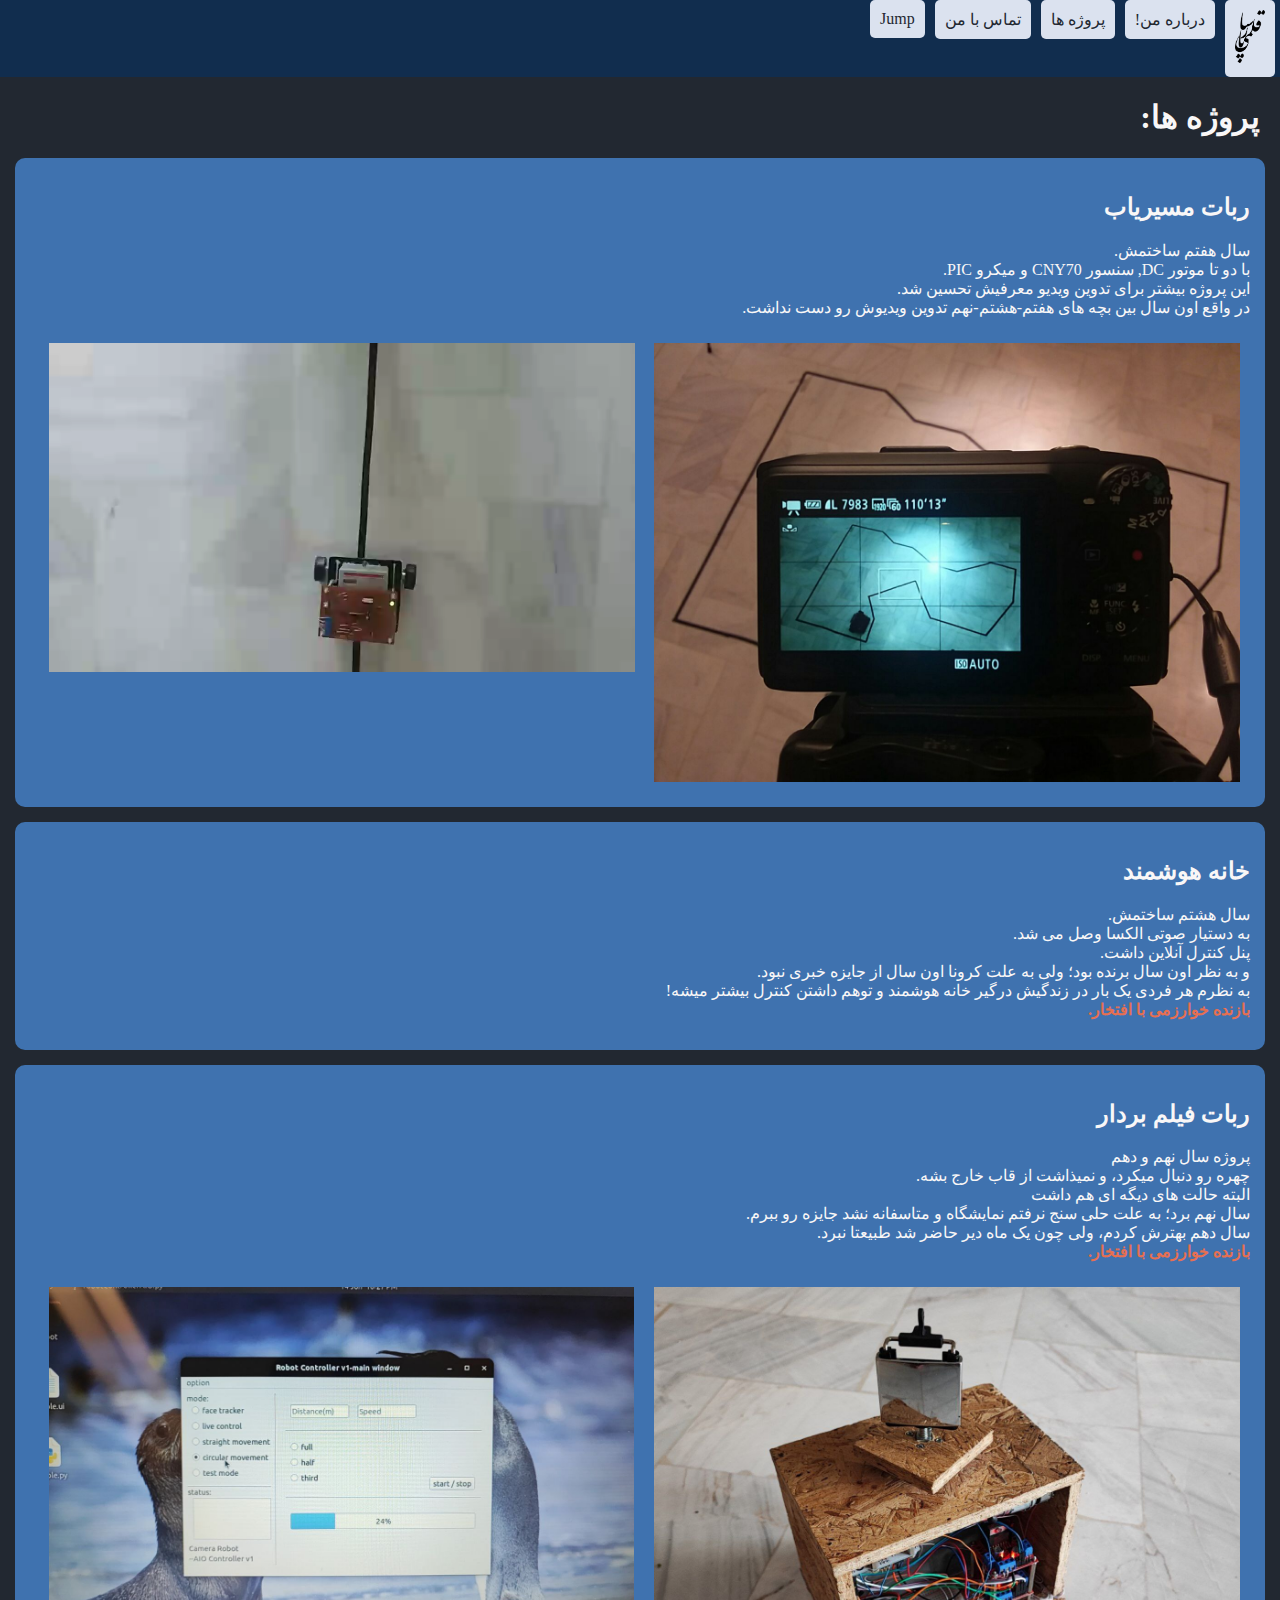
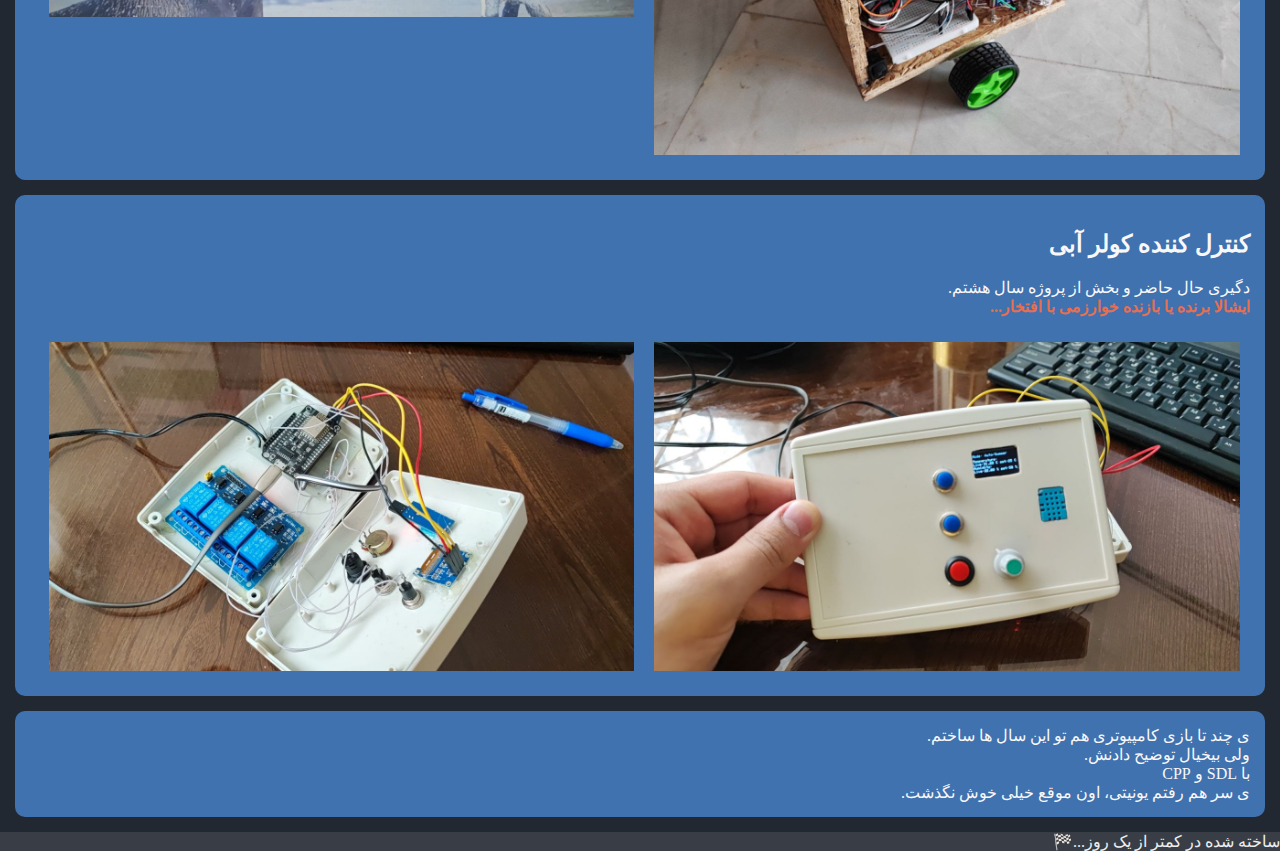
==== sub-pages/projects.html @ 15c3c80a "first commit" ====
<!DOCTYPE html>
<html lang="fr" dir="rtl">
    <head>
        <meta charset="UTF-8"/>
        <meta name="viewport" content="width=device-width, initial-scale=1.0">
        <title>Parsa.g</title>
        <link rel="stylesheet" href="../styles/projects-styles.css">
    </head>
    <body>
        <header>
            <nav>
                <ul>
                    <li><a href="../index.html"><img src="../pic/nastq1.png" alt="لگو نوشتاری"/></a></li>
                    <li><a href="../sub-pages/about-me.html">درباره من!</a></li>
                    <li><a href="../sub-pages/projects.html">پروژه ها</a></li>
                    <li><a href="../sub-pages/call-me.html">تماس با من</a></li>
                    <li><a href="../jump/jump.html">Jump</a></li>
                </ul>
            </nav>
        </header>
        <main>
            <h1>پروژه ها:</h1>
            <article>
                <h2>ربات مسیریاب</h2>
                <p>
                    سال هفتم ساختمش.<br>
                    با دو تا موتور DC, سنسور CNY70 و میکرو PIC.<br>
                    این پروژه بیشتر برای تدوین ویدیو معرفیش تحسین شد.<br>
                    در واقع اون سال بین بچه های هفتم-هشتم-نهم تدوین ویدیوش رو دست نداشت.
                </p>
                <img src="../pic/robatMasirYab.png" alt="عکس از ربات مسیر یاب" />
                <video autoplay loop src="../pic/doc_2024-06-30_16-10-38.mp4" type="video/mp4">
                    Your browser does not support the video tag.<br>
                    فیلمی از حرکت ربات
                </video>
            </article>
            <article>
                <h2>خانه هوشمند</h2>
                <p>
                    سال هشتم ساختمش.<br>
                    به دستیار صوتی الکسا وصل می شد.<br>
                    پنل کنترل آنلاین داشت.<br>
                    و به نظر اون سال برنده بود؛ ولی به علت کرونا اون سال از جایزه خبری نبود.<br>
                    به نظرم هر فردی یک بار در زندگیش درگیر خانه هوشمند و توهم داشتن کنترل بیشتر میشه!<br>
                    <strong>بازنده خوارزمی با افتخار.</strong>
                </p>
            </article>
            <article>
                <h2>ربات فیلم بردار</h2>
                <p>
                    پروژه سال نهم و دهم<br>
                    چهره رو دنبال میکرد، و نمیذاشت از قاب خارج بشه.<br>
                    البته حالت های دیگه ای هم داشت<br>
                    سال نهم برد؛ به علت حلی سنج نرفتم نمایشگاه و متاسفانه نشد جایزه رو ببرم.<br>
                    سال دهم بهترش کردم، ولی چون یک ماه دیر حاضر شد طبیعتا نبرد.<br>
                    <strong>بازنده خوارزمی با افتخار.</strong>
                </p>
                <img src="../pic/robatTasvirBardar1.png" alt="تصویری از ربات تصویر بردار" />
                <img src="../pic/robatTasvirBardar2.png" alt="تصویری از رابط کاربری اپلیکیشن ربات فیلم بردار"/>
            </article>
            <article>
                <h2>کنترل کننده کولر آبی</h2>
                <p>
                    دگیری حال حاضر و بخش از پروژه سال هشتم.<br>
                    <strong>ایشالا برنده یا بازنده خوارزمی با افتخار...</strong>
                </p>
                <img src="../pic/ACcontroller1.png" alt="عکسی از نمای بیرونی کنترلر"/>
                <img src="../pic/ACcontroler2.png" alt="عکسی از نمای داخلی کنترلر"/>
            </article>
            <article>
                ی چند تا بازی کامپیوتری هم تو این سال ها ساختم.<br>
                ولی بیخیال توضیح دادنش.<br>
                با SDL و CPP<br>
                ی سر هم رفتم یونیتی، اون موقع خیلی خوش نگذشت.
            </article>
        </main>
        <footer>
            <p>ساخته شده در کمتر از یک روز...🏁</p>
        </footer>
    </body>
</html>
---- styles/projects-styles.css ----
@font-face {
    font-family: "Lalezar", system-ui;
    src: url(https://fonts.googleapis.com/css2?family=Lalezar&display=swap);
}

body {
    font-family: Lalezar;
    margin: 0px;
    padding: 0px;
    background-color: #393E46;
}

header {
    background-color: #112D4E;
}

header ul {
    list-style-type: none;
    margin: 0;
    padding: 0;
    overflow: hidden;
}

header li {
    float: right;
    margin: 0 5px;
    padding: 10px;
    background-color: #DBE2EF;
    border-radius: 5px;
}

header li:hover {
    background-color: #3F72AF;
}

header img {
    max-width: 30px;
}

header a {
    color: #222831;
    text-decoration: none;
}

main {
    color: #F9F7F7;
    background-color: #222831;
    overflow: hidden;
}

main h1 {
    padding: 0 20px;
}

main a {
    color: #F4A261;
    text-decoration: none;
}

main a:hover {
    color: #E9C46A;
}

main article {
    margin: 15px;
    padding: 15px;
    background-color: #3F72AF;
    border-radius: 10px;
    overflow: hidden;
}

main img {
    float: right;
    width: 48%;
    margin: 10px;
}

main video {
    float: right;
    width: 48%;
    margin: 10px;
}

strong {
    color: #E76F51;
}

footer {
    margin: 0;
    padding: 0;
    border: 0;
    color: #EEEEEE;
    background-color: #393E46;
}

footer p {
    margin: 0;
    padding: 0;
}
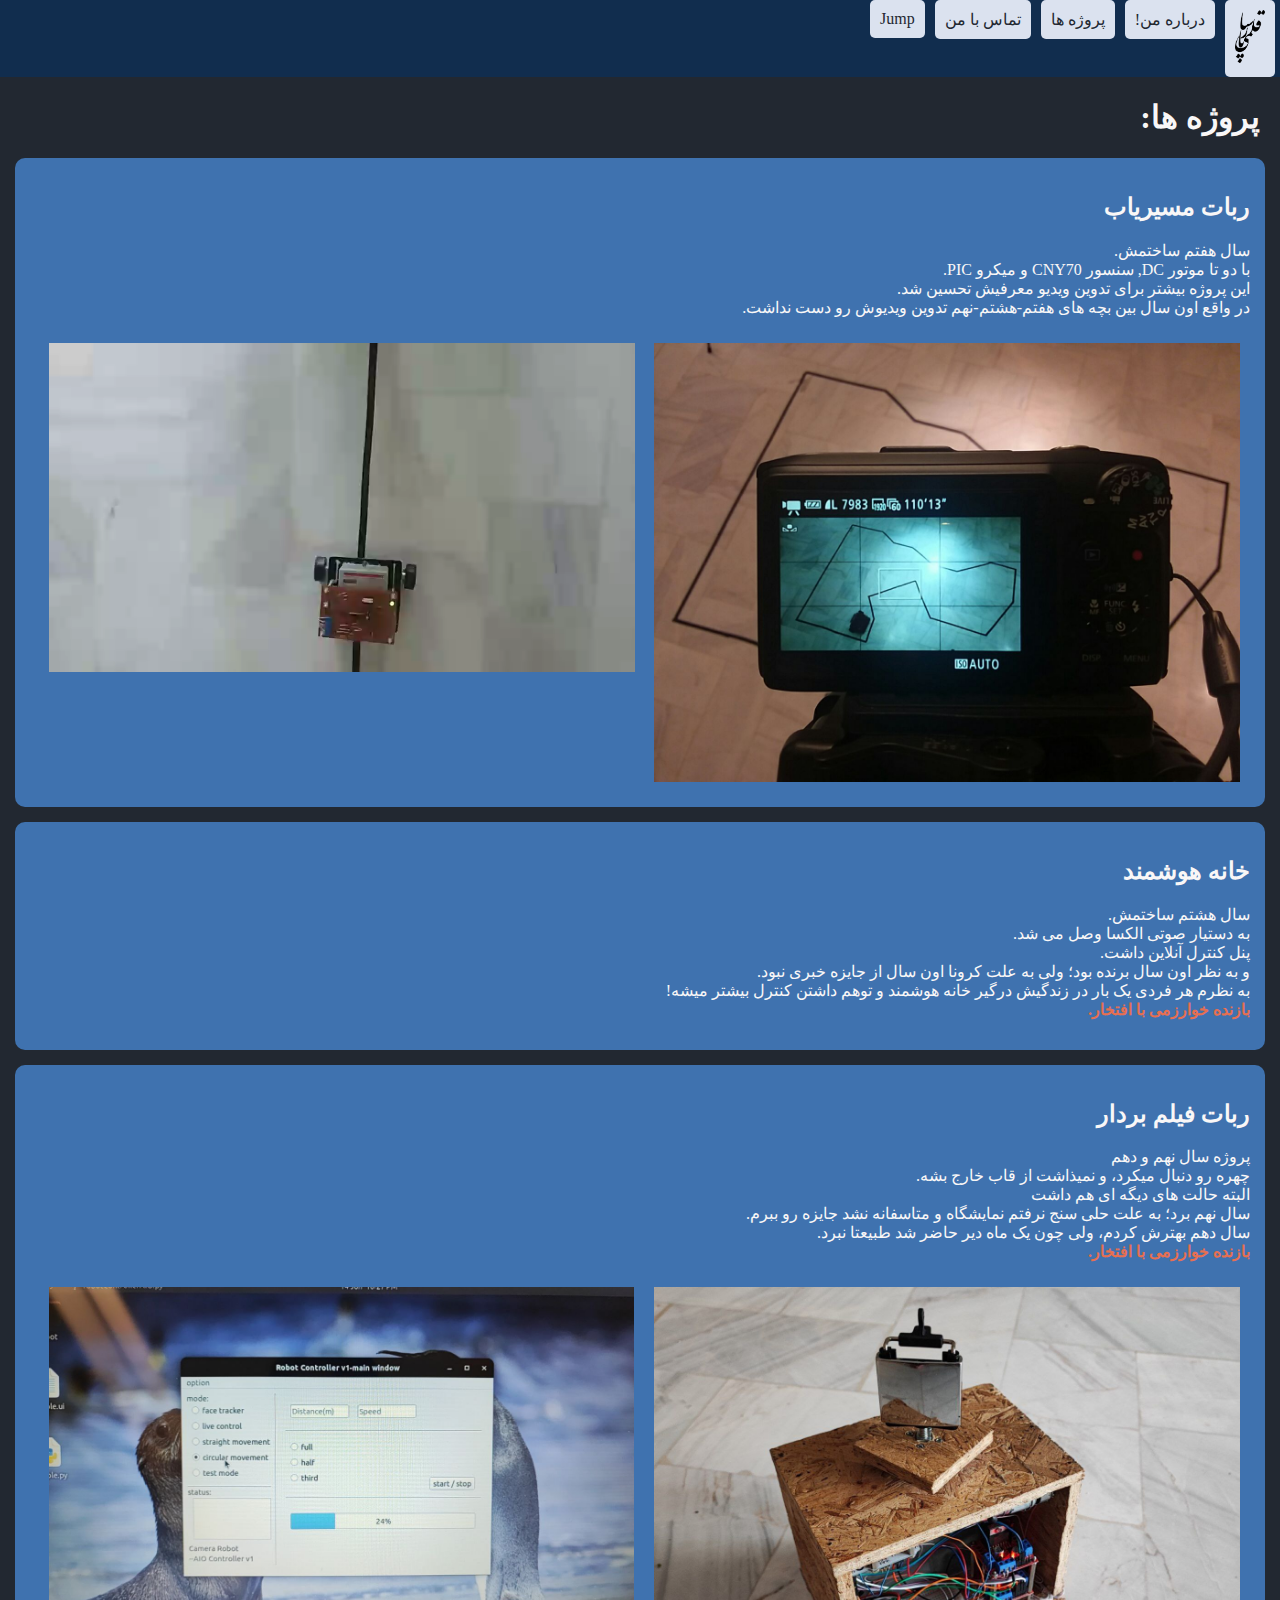
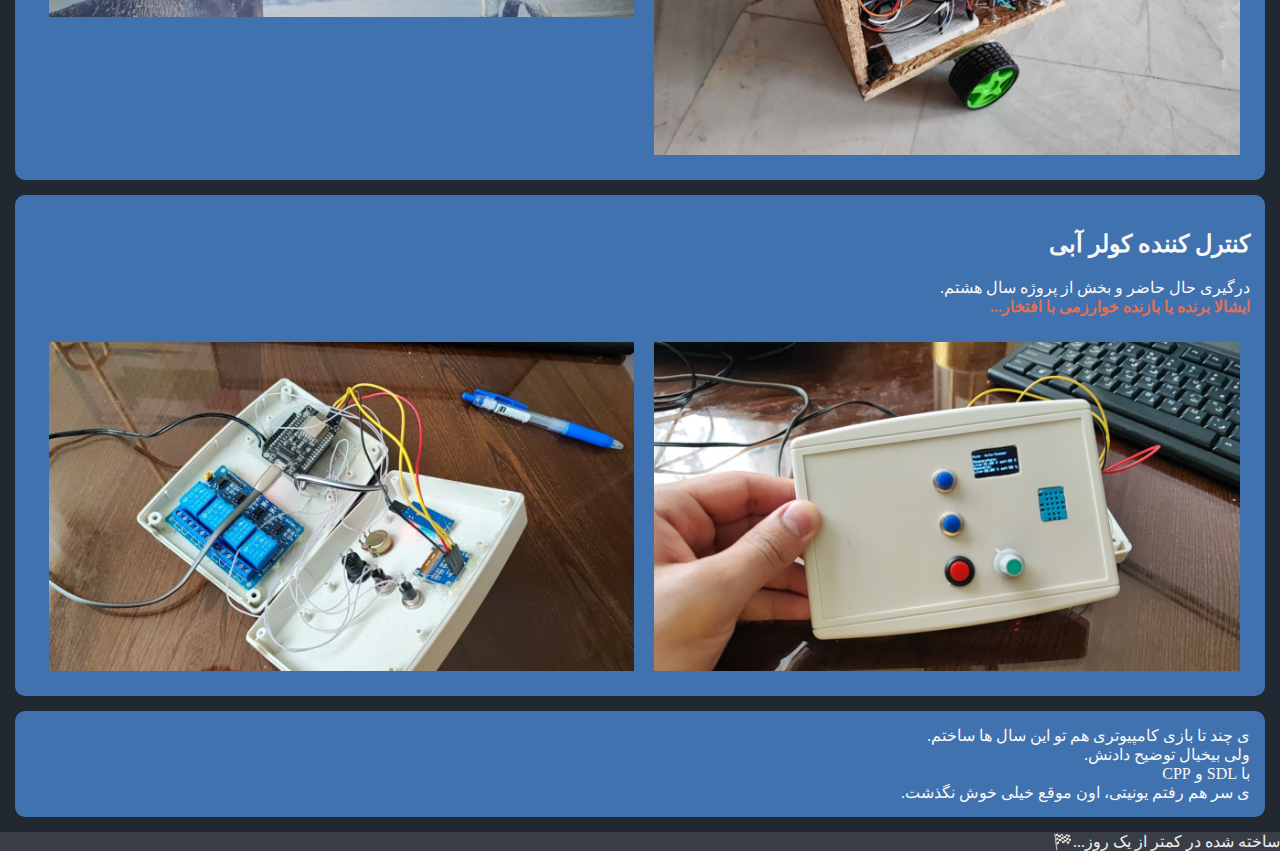
==== commit 35ed9545: "Update projects.html" ====
--- a/sub-pages/projects.html
+++ b/sub-pages/projects.html
@@ -61,7 +61,7 @@
             <article>
                 <h2>کنترل کننده کولر آبی</h2>
                 <p>
-                    دگیری حال حاضر و بخش از پروژه سال هشتم.<br>
+                    درگیری حال حاضر و بخش از پروژه سال هشتم.<br>
                     <strong>ایشالا برنده یا بازنده خوارزمی با افتخار...</strong>
                 </p>
                 <img src="../pic/ACcontroller1.png" alt="عکسی از نمای بیرونی کنترلر"/>
@@ -78,4 +78,4 @@
             <p>ساخته شده در کمتر از یک روز...🏁</p>
         </footer>
     </body>
-</html>+</html>
